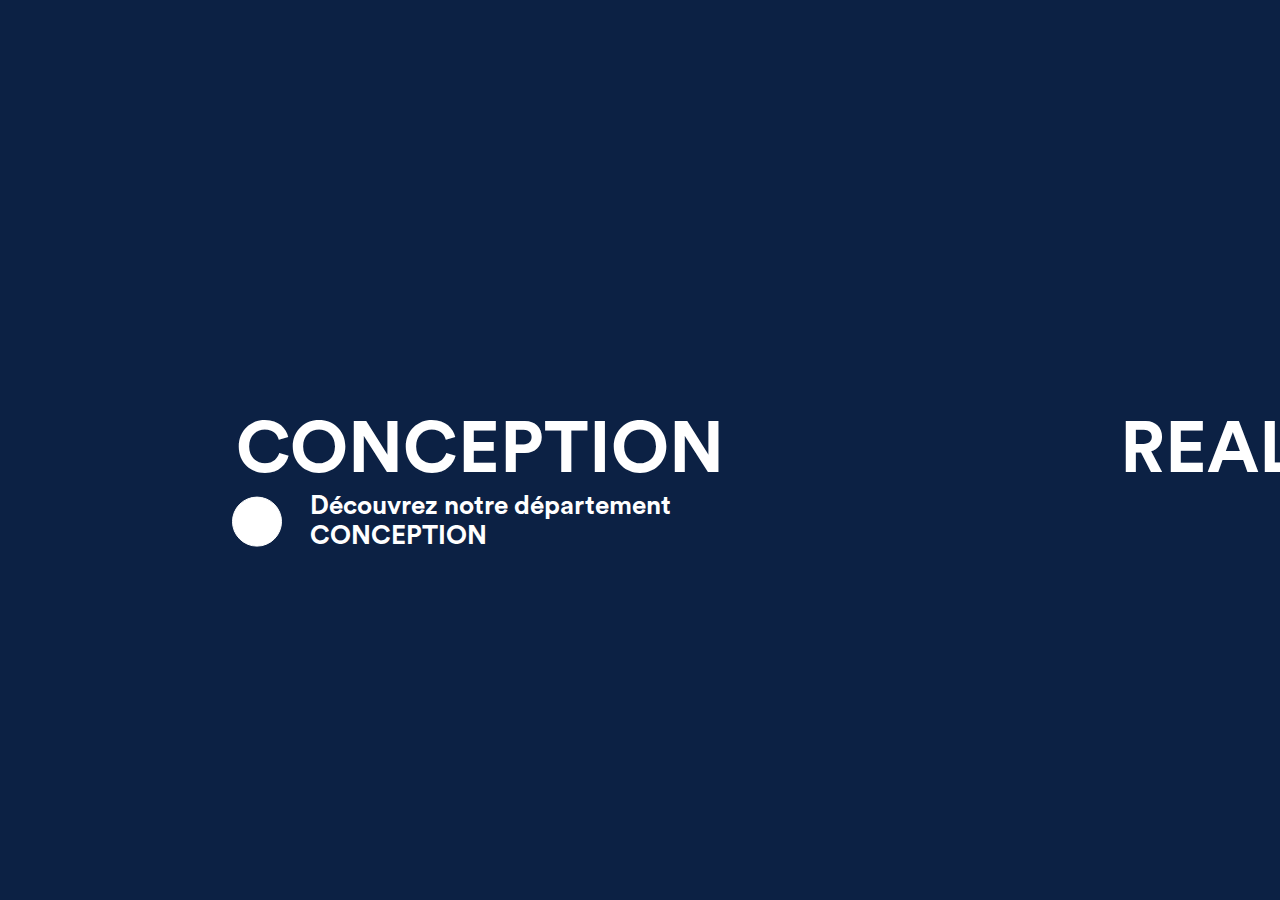
==== slider.html @ d29aced1 "Slider has added" ====
<!DOCTYPE html>
<html lang="en">
<head>
	<meta charset="UTF-8">
	<title>Slider</title>
	<link rel="stylesheet" href="styles/normalize.css">
  <link rel="stylesheet" href="styles/slick.min.css">
	<link rel="stylesheet" href="styles/style.css">
</head>
<body>
	<!-- <header class="header">
		<nav class="header__navbar">
			<a href="#" class="header__logo">Logo</a>
			<ul class="header__nav-menu">
				<li class="header__menu-item">
					<a href="#" class="header__lang-page" hreflang="en" title="english version">En</a>
				</li>

				<li class="header__menu-item">
					<a href="#" class="header__search" title="search"></a>
				</li>

				<li class="header__menu-item">
					<button class="header__menu-btn"></button>
				</li>
			</ul>
		</nav>
	</header> -->
	
	<main class="main">
		<section class="slider">
			<div class="slider__container">
				<a href="#" class="slider__slide slider__slide-left">
					<figure class="slider__slide-img slider__slide-img-left"></figure>
					<header class="slider__slide-header">
						<h2 class="slider__slide-title">Conception</h2>
						<p class="slider__slide-desc--dt">Découvrez notre département <span class="slider__slide-desc--ttu">Conception</span></p>
					</header>
				</a>

				<a href="#" class="slider__slide slider__slide-right">
					<figure class="slider__slide-img slider__slide-img-right"></figure>
					<header class="slider__slide-header">
						<h2 class="slider__slide-title">Realisation</h2>
						<p class="slider__slide-desc--dt">Découvrez notre département <span class="slider__slide-desc--ttu">Realisation</span></p>
					</header>			
				</a>
				<div class="after-separator"></div>
				<p class="slider__description">Nous concevons et réalisons <span class="slider__inner-bold">vos espaces professionnels </span>partout en France</p>
			</div>

			<div class="mobile-slider">
				<div class="mobile-slider__container" style="visibility: hidden">
					<a href="#" class="slider__slide absolute">
						<header class="mobile-slider__slide-header slider__slide--top">
							<h2 class="slider__slide-title slider__slide-title--top">Conception</h2>
						</header>
					</a>

					<a href="#" class="slider__slide">
						<header class="mobile-slider__slide-header slider__slide--bottom">
							<h2 class="slider__slide-title slider__slide-title--bottom">Realisation</h2>
						</header>			
					</a>
				</div>

				<div class="mobile-slider__active-slider" style="position: absolute;">
					<a href="#" class="slider__slide">
						<figure class="mobile-slider__slide-img slider__slide-img-left"></figure>
						<header class="mobile-slider__slide-header">
							<h2 class="slider__slide-title">Conception</h2>
							<p class="slider__slide-desc">Découvrez notre département <span class="slider__slide-desc--ttu">CONCEPTION</span></p>
						</header>
					</a>

					<a href="#" class="slider__slide">
						<figure class="mobile-slider__slide-img slider__slide-img-right"></figure>
						<header class="mobile-slider__slide-header">
							<h2 class="slider__slide-title">REALISATION</h2>
							<p class="slider__slide-desc">Découvrez notre département <span class="slider__slide-desc--ttu">REALISATION</span></p>
						</header>
					</a>

					<ul class="mobile-slider__navigation">
						<li class="mobile-slider__nav-list-item">
							<button class="mobile-slider__nav-btn"></button>
						</li>
						<li class="mobile-slider__nav-list-item">
							<button class="mobile-slider__nav-btn mobile-slider__nav-btn--active"></button>
						</li>
					</ul>
				</div>
			</div>
		</section>
	</main>

  <script src="https://ajax.googleapis.com/ajax/libs/jquery/3.4.1/jquery.min.js"></script> 
  <script src="scripts/slick.min.js"></script> 
	<script src="scripts/slider.js"></script>
</body>
</html>
---- styles/style.css ----
html {
	box-sizing: border-box;
}

*, *::before, *::after {
	box-sizing: inherit;
}

body {
	margin: 0;
	padding: 0;
	font-family: 'Circular';
}

@font-face {
	font-family: 'Circular';
	src:url(../fonts/CircularStd-Bold.otf);
}

.header {
	z-index: 999;
}

.slider {
	height: 100vh;
	background-color: #0C2144;
	position: absolute;
	top: 0;
	left: 0;
	right: 0;
	z-index: -999;
}

.slider__slide {
	display: block;
	color: #fff;
	text-decoration: none;
	height: 100vh;
	display: flex;
	justify-content: center;
	align-items: center;
	flex-basis: 50%;
	transition: ease-in .5s;
	position: relative;
}

.slider__container {
	display: flex;
	justify-content: center;
	align-items: center;
	padding: 0;
}

.slider__slide:hover {
	flex-basis: 150%;
	transition: ease-in .5s; 
}

.slider__slide {
	overflow: hidden;
}

.slider__slide-header {
	position: absolute;
	width: 100%;
	text-align: center;
	top: 50%;
	left: 50%;
	transform: translate(-50%, -50%);
	font-weight : bold;
	color : #fff;
}

.slider__slide-title {
	margin: 0;
	font-size : 72px;
	text-transform : uppercase;
}

.after-separator::after {
	content: '';
	display: block;
	top: 50%;
	right: 50%;
	position: absolute;
	height: 150px;
	width: 2px;
	transform: translate(-50%, -50%);
	background-color: #fff;
	transition: height ease-in 1s;
}

.slider__slide:hover ~ .after-separator::after {
	height: 0;
	opacity: 0;
	/*transition: height ease-in .3s;*/
}

.slider__slide-img {
	width: 100%;
	height: 100%;
	margin: 0;
	opacity: 0;
	transition: ease-in .3s;
}

.slider__slide .slider__slide-img:hover {
	opacity: 1 !important;
	transition: ease-in .3s;
}

.slider__slide-img-left {
	background: url(../images/image-1.png) no-repeat center;
	background-size: cover;
}

.slider__slide-img-right {
	background: url(../images/image-2.png) no-repeat center;
	background-size: cover;
}

.slider__description {
	position: absolute;
	bottom: 30px;
	text-align: center;
	left: 50%;
	transform: translate(-50%, 0);
	color: #fff;
	width: 100%;
	font-size: 21px;
}

.slider__inner-bold {
	font-weight: 900;
}

.mobile-slider {
	display: none;
}

.slider__slide-desc--dt {
	position: absolute;
	left: 50%;
	width: 100%;
	transform: translate(-50%, 0);
	opacity: 0;
	transition: ease-in .3s;
	width: 500px;
	text-align: start;
	font-size: 26px;
	margin: 0;
	padding-left: 80px;
}

.slider__slide-desc--dt span {
	text-transform: uppercase;
}

.slider__slide-desc--dt::before {
		content: '';
		display: flex;
		justify-content: center;
		align-items: center;
		width: 50px;
		height: 50px;
		border: 1px solid #fff;
		border-radius: 50%;
		background-color: #fff;
		position: absolute;
		left: 2px;
		top: 5px;
		padding: 10px;
	}

	.slider__slide-left .slider__slide-header .slider__slide-desc--dt::before {
		content: url(../images/slider-ico-1.svg);
	}

	.slider__slide-right .slider__slide-header .slider__slide-desc--dt::before {
		content: url(../images/slider-ico-2.svg);
	}

.slider__slide:hover .slider__slide-desc--dt {
	opacity: 1;
	animation: toTop .8s;
	transition: ease-in .3s;
}

@keyframes toTop {
	from {opacity: 0; bottom: -300px;}
	25% {opacity: 0.05; bottom: -250px;}
	50% {opacity: 0.1; bottom: -200px;}
	75% {opacity: 0.25; bottom: -175px;}
	90% {opacity: 0.5; bottom: -100px;} 
	to {opacity: 1; bottom: -50px;}
}

.slider__description {
	opacity: 1;
	transition: ease-in .3s;
}

.slider__slide:hover ~ .slider__description {
	opacity: 0;
	transition: ease-in .3s;
	animation: toBottom .8s;
}

@keyframes toBottom {
	from {opacity: 1; bottom: 30px;}
	25% {opacity: 0.5; bottom: 20px;}
	50% {opacity: 0.25; bottom: 0;}
	75% {opacity: 0.1; bottom: -5px;}
	90% {opacity: 0.03; bottom: -10px;} 
	to {opacity: 0; bottom: -20px;}
}

@media screen and (max-width: 1200px) {
	.slider__container {
		display: none;
	}

	.mobile-slider {
		display: flex;
		/*flex-direction: column;*/
		/*width: 100%;*/
		height: 100%;
		/*padding: 20em 0;*/
	}

	.mobile-slider__container {
		width: 100%;
		height: 100%;
		display: flex;
		flex-direction: column;
		justify-content: center;
		align-items: center;
		/*padding: 50% 0;*/
	}

	.slider__slide {
    display: flex !important;
		flex-basis: auto;
		position: relative;
		width: 100%;
		height: 100vh !important;
	}

	.slider__slide--top {
		/*margin-top: 50%;*/
		position: absolute;
		top: 85%;
		transform: translate(0, -70%);
	}

	.slider__slide--bottom {
		/*margin-bottom: 50%;*/
		position: absolute;
		bottom: 85%;
		transform: translate(0, 70%);
	}

	.slider__slide:hover {
		flex-basis: auto;
	}
	

	.mobile-slider__slide-header {
		text-align: center;
		color: #fff;
		width: 760px;
	}

	.slider__slide-title {
		font-size: 6em;
		text-transform: uppercase;
		font-weight: 900;

	}

	.slider__slide-desc {
		font-size: 41px;
		text-align: start;
		padding-left: 135px;
		margin: 0;
		position: relative;
	}

	.slider__slide-desc span {
		text-transform: uppercase;
	}

	.slider__slide-desc::before {
		content: '';
		display: flex;
		justify-content: center;
		align-items: center;
		width: 50px;
		height: 50px;
		border: 1px solid #fff;
		border-radius: 50%;
		background-color: #fff;
		position: absolute;
		left: 55px;
		top: 18px;
		padding: 10px;
	}

	.slider__slide-img-left ~ .mobile-slider__slide-header .slider__slide-desc::before {
		content: url(../images/slider-ico-1.svg);
	}

	.slider__slide-img-right ~ .mobile-slider__slide-header .slider__slide-desc::before {
		content: url(../images/slider-ico-2.svg);
	}

	.slider__slide:first-child::after {
		content: '';
		position: absolute;
		bottom: 0;
		width: 80px;
		height: 2px;
		background-color: #fff;
	}

	.mobile-slider__active-slider,
	.mobile-slider__active-slider 
	.slider__slide {
		width: 100%;
		height: 100%;
		position: relative;
	}

	.mobile-slider__active-slider 
	.slider__slide::after {
		content: none;
	}

	.mobile-slider__active-slider 
	.slider__slide 
	.mobile-slider__slide-img {
		width: 100%;
		height: 100%;
		margin: 0;
		z-index: -999;
		width: 100%;
		position: absolute;
	}

	.mobile-slider__navigation {
		position: absolute;
		bottom: 20px;
		left: 50%;
		transform: translate(-50%, 0);
		margin: 0;
		padding: 0;
		display: flex;
	}

	.mobile-slider__nav-list-item {
		list-style-type: none;
		margin-right: 10px;
	}

	.mobile-slider__nav-btn {
		border: 1px solid #c4c4c4;
		background-color: #c4c4c4;
		width: 50px;
		cursor: pointer;
		height: 5px;
	}

	.mobile-slider__nav-btn--active {
		border: 1px solid #fff;	
		background-color: #fff;
	}

	.slider__slide--active {
		display: flex;
	}

	.slider__slide--hidden {
		display: none;
	}

}

@media screen and (max-width: 768px) {
	.mobile-slider__slide-header {
		width: 570px;
	}

	.slider__slide-title {
		font-size: 5em;
	}

	.slider__slide-desc {
		font-size: 30px;
		padding-left: 115px;
	}

	.slider__slide-desc::before {
		left: 15px;
		top: 8px;
	}
}

@media screen and (max-width: 576px) {
	.mobile-slider__slide-header {
		width: 480px;
	}

	.slider__slide-title {
		font-size: 4em;
	}

	.slider__slide-desc {
		font-size: 24px;
		padding-left: 100px;
	}

	.slider__slide-desc::before {
		width: 40px;
		height: 40px;
		left: 23px;
		top: 7px;
	}

	.slider__slide--top {
		top: 92%;
	}

	.slider__slide--bottom {
		bottom: 92%;
	}
}

@media screen and (max-width: 480px) {
	.mobile-slider__slide-header {
		max-width: 320px;
	}

	.slider__slide-title {
		font-size: 2.7em;
	}

	.slider__slide-desc {
		font-size: 16px;
		padding-left: 75px;
	}

	.slider__slide-desc::before {
		width: 30px;
		height: 30px;
		left: 15px;
		top: 4px;
		padding: 5px;
	}
}

/*mobile animation*/
.toBottomHover {
	opacity: 0;
	transition: ease-in .3s;
	animation: toBottomHover .8s;
	position: relative;
}

@keyframes toBottomHover {
	from {opacity: 1; bottom: 0;}
	25% {opacity: 0.6; bottom: -50px;}
	50% {opacity: 0.5; bottom: -100px;}
	75% {opacity: 0.4; bottom: -250px;}
	90% {opacity: 0.15; bottom: -350px;} 
	to {opacity: 0; bottom: -100vh; display: none;}
}

.toLeftHover {
	opacity: 0;
	transition: ease-in .3s;
	animation: toLeftHover .8s;
	position: relative;
}

@keyframes toLeftHover {
	from {opacity: 1; left: 0;}
	25% {opacity: 0.6; left: -50px;}
	50% {opacity: 0.5; left: -100px;}
	75% {opacity: 0.4; left: -250px;}
	90% {opacity: 0.15; left: -350px;} 
	to {opacity: 0; left: -100vh; display: none;}
}
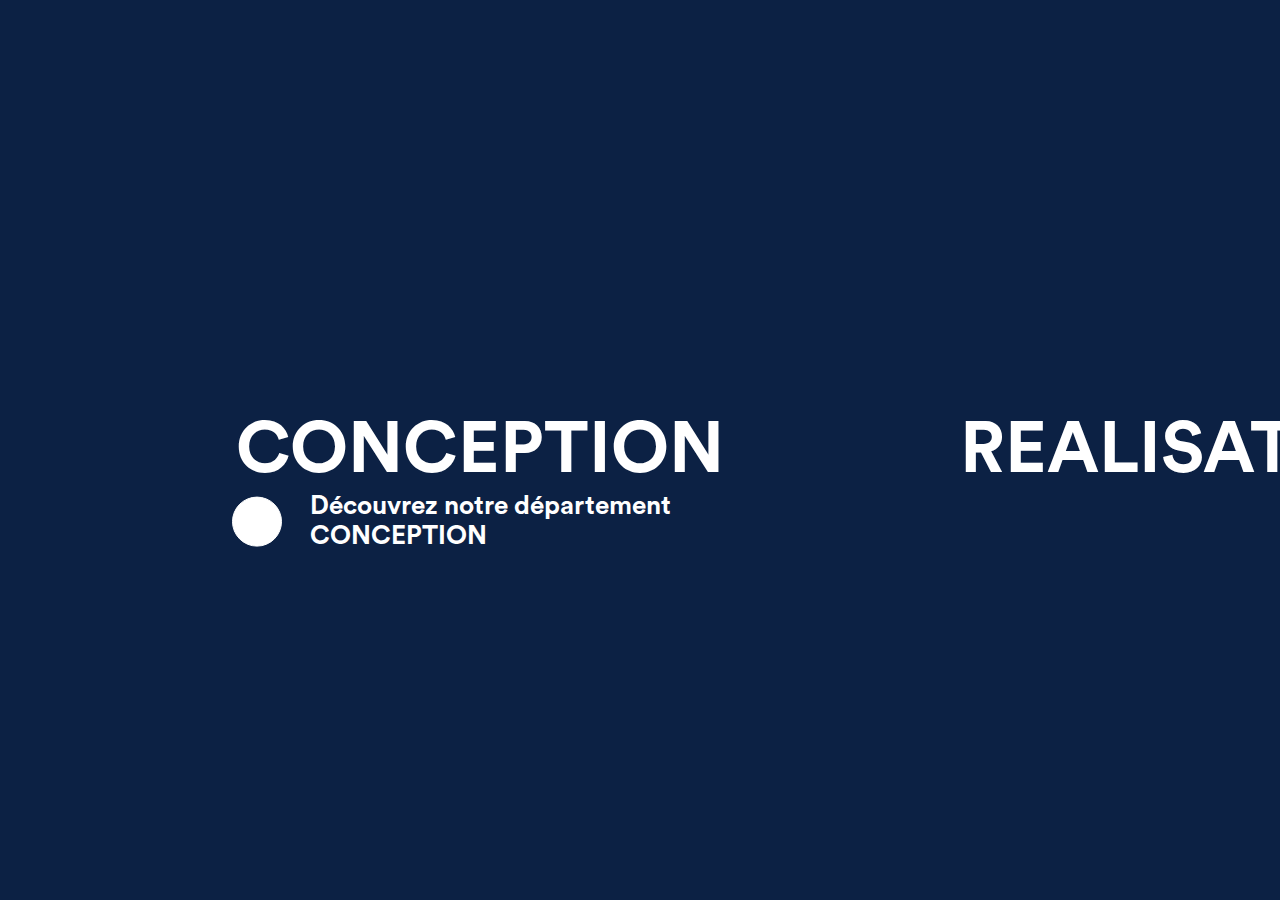
==== commit 15320241: "fixed styles" ====
--- a/slider.html
+++ b/slider.html
@@ -50,7 +50,7 @@
 			</div>
 
 			<div class="mobile-slider">
-				<div class="mobile-slider__container" style="visibility: hidden">
+				<div class="mobile-slider__container" style="visibility: visible;">
 					<a href="#" class="slider__slide absolute">
 						<header class="mobile-slider__slide-header slider__slide--top">
 							<h2 class="slider__slide-title slider__slide-title--top">Conception</h2>
@@ -64,7 +64,7 @@
 					</a>
 				</div>
 
-				<div class="mobile-slider__active-slider" style="position: absolute;">
+				<div class="mobile-slider__active-slider" style="position: absolute; opacity: 0.1; z-index: -999;">
 					<a href="#" class="slider__slide">
 						<figure class="mobile-slider__slide-img slider__slide-img-left"></figure>
 						<header class="mobile-slider__slide-header">
@@ -80,15 +80,6 @@
 							<p class="slider__slide-desc">Découvrez notre département <span class="slider__slide-desc--ttu">REALISATION</span></p>
 						</header>
 					</a>
-
-					<ul class="mobile-slider__navigation">
-						<li class="mobile-slider__nav-list-item">
-							<button class="mobile-slider__nav-btn"></button>
-						</li>
-						<li class="mobile-slider__nav-list-item">
-							<button class="mobile-slider__nav-btn mobile-slider__nav-btn--active"></button>
-						</li>
-					</ul>
 				</div>
 			</div>
 		</section>
--- a/styles/style.css
+++ b/styles/style.css
@@ -244,6 +244,7 @@
 		position: relative;
 		width: 100%;
 		height: 100vh !important;
+		overflow: visible;
 	}
 
 	.slider__slide--top {
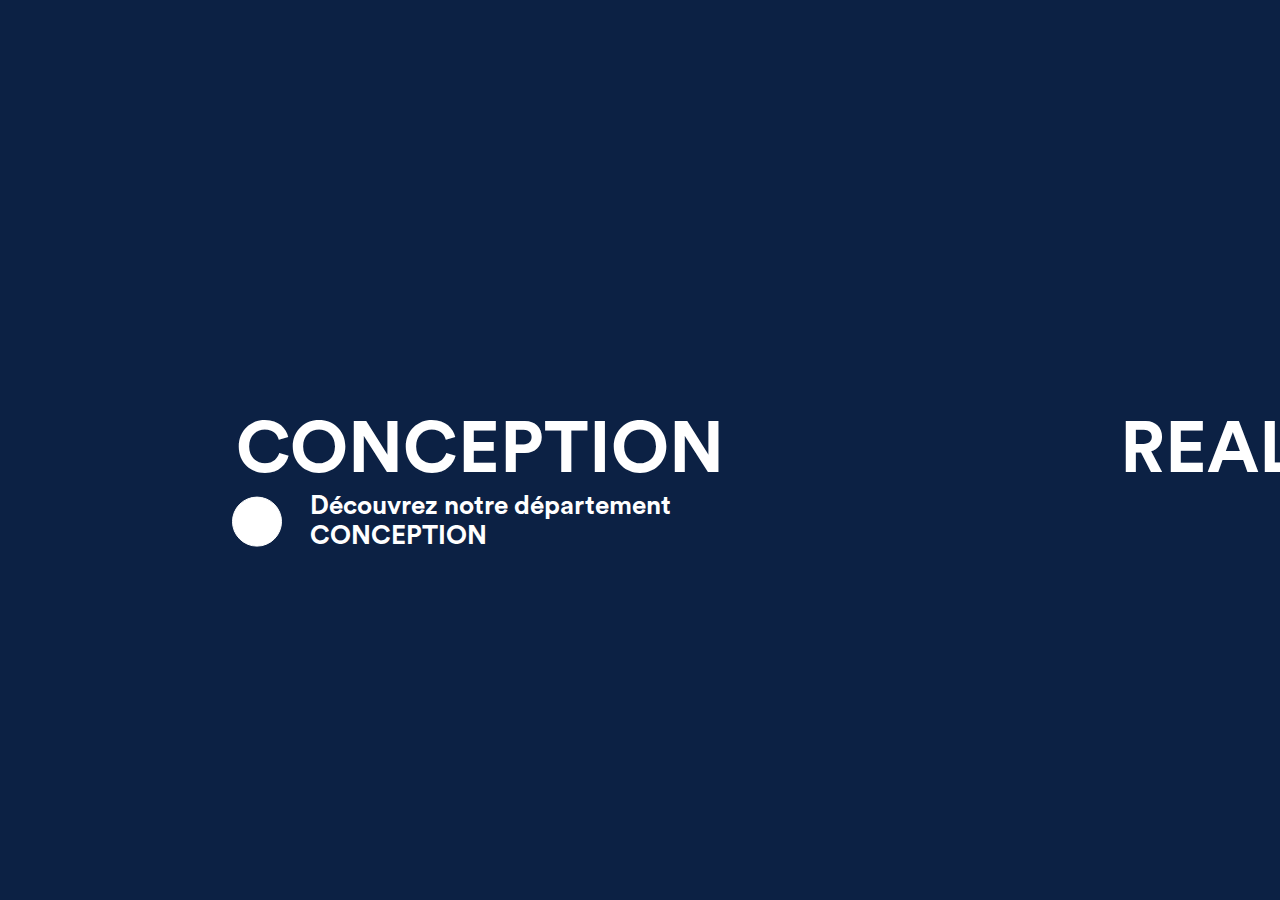
==== commit 9cc0cc35: "JS Structure has modified" ====
--- a/slider.html
+++ b/slider.html
@@ -50,7 +50,7 @@
 			</div>
 
 			<div class="mobile-slider">
-				<div class="mobile-slider__container" style="visibility: visible;">
+				<div class="mobile-slider__container" style="visibility: hidden">
 					<a href="#" class="slider__slide absolute">
 						<header class="mobile-slider__slide-header slider__slide--top">
 							<h2 class="slider__slide-title slider__slide-title--top">Conception</h2>
@@ -64,7 +64,7 @@
 					</a>
 				</div>
 
-				<div class="mobile-slider__active-slider" style="position: absolute; opacity: 0.1; z-index: -999;">
+				<div class="mobile-slider__active-slider" style="position: absolute;">
 					<a href="#" class="slider__slide">
 						<figure class="mobile-slider__slide-img slider__slide-img-left"></figure>
 						<header class="mobile-slider__slide-header">
--- a/styles/style.css
+++ b/styles/style.css
@@ -244,7 +244,6 @@
 		position: relative;
 		width: 100%;
 		height: 100vh !important;
-		overflow: visible;
 	}
 
 	.slider__slide--top {
@@ -348,7 +347,8 @@
 		position: absolute;
 	}
 
-	.mobile-slider__navigation {
+	.mobile-slider__navigation,
+  .slick-dots {
 		position: absolute;
 		bottom: 20px;
 		left: 50%;
@@ -358,20 +358,24 @@
 		display: flex;
 	}
 
-	.mobile-slider__nav-list-item {
+	.mobile-slider__nav-list-item,
+  .slick-dots li {
 		list-style-type: none;
 		margin-right: 10px;
 	}
 
-	.mobile-slider__nav-btn {
+	.mobile-slider__nav-btn,
+  .slick-dots button {
 		border: 1px solid #c4c4c4;
 		background-color: #c4c4c4;
 		width: 50px;
 		cursor: pointer;
 		height: 5px;
-	}
-
-	.mobile-slider__nav-btn--active {
+    font-size: 0;
+	}
+
+	.mobile-slider__nav-btn--active,
+  .slick-dots .slick-active button {
 		border: 1px solid #fff;	
 		background-color: #fff;
 	}
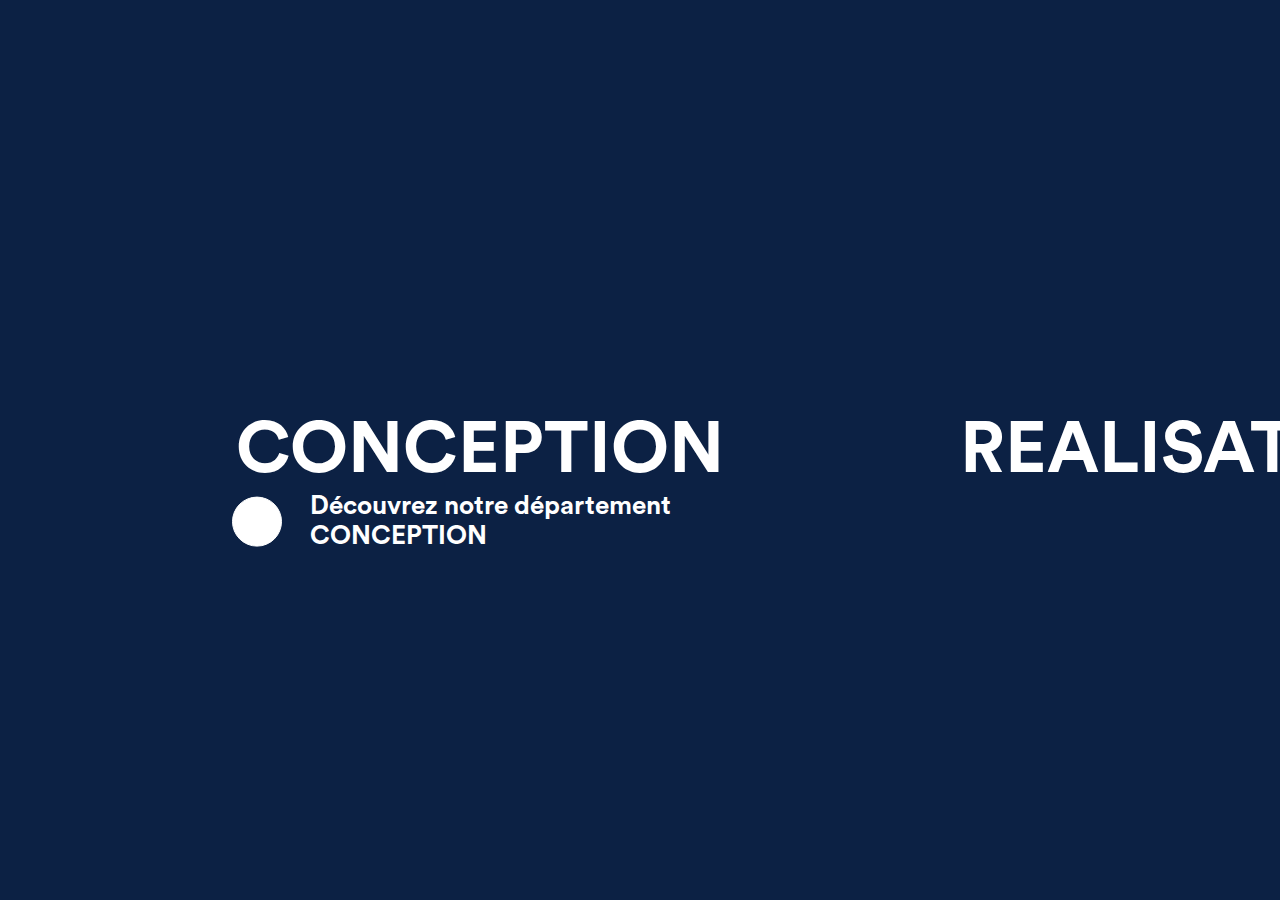
==== commit 4f20d5a8: "fixed styles 2.0" ====
--- a/slider.html
+++ b/slider.html
@@ -50,7 +50,7 @@
 			</div>
 
 			<div class="mobile-slider">
-				<div class="mobile-slider__container" style="visibility: hidden">
+				<div class="mobile-slider__container" style="visibility: hidden;">
 					<a href="#" class="slider__slide absolute">
 						<header class="mobile-slider__slide-header slider__slide--top">
 							<h2 class="slider__slide-title slider__slide-title--top">Conception</h2>
@@ -64,12 +64,12 @@
 					</a>
 				</div>
 
-				<div class="mobile-slider__active-slider" style="position: absolute;">
+				<div class="mobile-slider__active-slider" style="position: absolute; opacity: 1; z-index: 999;">
 					<a href="#" class="slider__slide">
 						<figure class="mobile-slider__slide-img slider__slide-img-left"></figure>
 						<header class="mobile-slider__slide-header">
 							<h2 class="slider__slide-title">Conception</h2>
-							<p class="slider__slide-desc">Découvrez notre département <span class="slider__slide-desc--ttu">CONCEPTION</span></p>
+							<p class="slider__slide-desc animation-desc">Découvrez notre département <span class="slider__slide-desc--ttu">CONCEPTION</span></p>
 						</header>
 					</a>
 
--- a/styles/style.css
+++ b/styles/style.css
@@ -212,7 +212,7 @@
 	50% {opacity: 0.25; bottom: 0;}
 	75% {opacity: 0.1; bottom: -5px;}
 	90% {opacity: 0.03; bottom: -10px;} 
-	to {opacity: 0; bottom: -20px;}
+	to {opacity: 0; bottom: -20px; display: none;}
 }
 
 @media screen and (max-width: 1200px) {
@@ -244,6 +244,7 @@
 		position: relative;
 		width: 100%;
 		height: 100vh !important;
+		overflow: visible;
 	}
 
 	.slider__slide--top {
@@ -494,4 +495,19 @@
 	75% {opacity: 0.4; left: -250px;}
 	90% {opacity: 0.15; left: -350px;} 
 	to {opacity: 0; left: -100vh; display: none;}
+}
+
+.mobile-slider__slide-header .animation-desc {
+	opacity: 1;
+	animation: toTopOnClick .8s;
+	transition: ease-in .3s;
+}
+
+@keyframes toTopOnClick {
+	from {opacity: 0; bottom: -300px;}
+	25% {opacity: 0.05; bottom: -250px;}
+	50% {opacity: 0.1; bottom: -200px;}
+	75% {opacity: 0.25; bottom: -175px;}
+	90% {opacity: 0.5; bottom: -100px;} 
+	to {opacity: 1; bottom: -50px;}
 }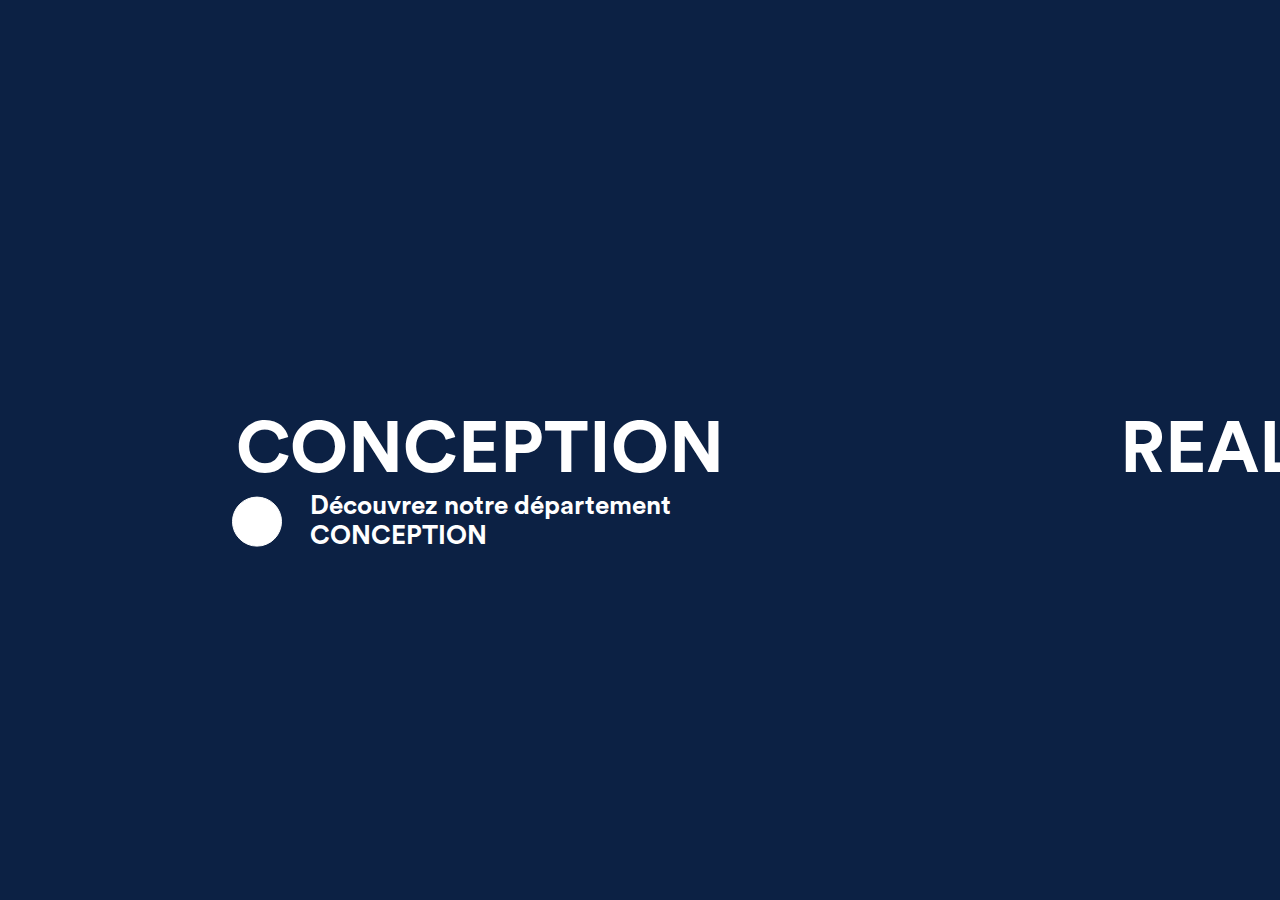
==== commit e2e88e0c: "Transition for slider p added" ====
--- a/slider.html
+++ b/slider.html
@@ -50,7 +50,7 @@
 			</div>
 
 			<div class="mobile-slider">
-				<div class="mobile-slider__container" style="visibility: hidden;">
+				<div class="mobile-slider__container">
 					<a href="#" class="slider__slide absolute">
 						<header class="mobile-slider__slide-header slider__slide--top">
 							<h2 class="slider__slide-title slider__slide-title--top">Conception</h2>
@@ -64,12 +64,12 @@
 					</a>
 				</div>
 
-				<div class="mobile-slider__active-slider" style="position: absolute; opacity: 1; z-index: 999;">
+				<div class="mobile-slider__active-slider slider-hidden" style="overflow: hidden;">
 					<a href="#" class="slider__slide">
 						<figure class="mobile-slider__slide-img slider__slide-img-left"></figure>
 						<header class="mobile-slider__slide-header">
 							<h2 class="slider__slide-title">Conception</h2>
-							<p class="slider__slide-desc animation-desc">Découvrez notre département <span class="slider__slide-desc--ttu">CONCEPTION</span></p>
+							<p class="slider__slide-desc first-desc">Découvrez notre département <span class="slider__slide-desc--ttu">CONCEPTION</span></p>
 						</header>
 					</a>
 
@@ -77,7 +77,7 @@
 						<figure class="mobile-slider__slide-img slider__slide-img-right"></figure>
 						<header class="mobile-slider__slide-header">
 							<h2 class="slider__slide-title">REALISATION</h2>
-							<p class="slider__slide-desc">Découvrez notre département <span class="slider__slide-desc--ttu">REALISATION</span></p>
+							<p class="slider__slide-desc second-desc">Découvrez notre département <span class="slider__slide-desc--ttu">REALISATION</span></p>
 						</header>
 					</a>
 				</div>
--- a/styles/style.css
+++ b/styles/style.css
@@ -111,12 +111,12 @@
 
 .slider__slide-img-left {
 	background: url(../images/image-1.png) no-repeat center;
-	background-size: cover;
+	/*background-size: cover;*/
 }
 
 .slider__slide-img-right {
 	background: url(../images/image-2.png) no-repeat center;
-	background-size: cover;
+	/*background-size: cover;*/
 }
 
 .slider__description {
@@ -510,4 +510,25 @@
 	75% {opacity: 0.25; bottom: -175px;}
 	90% {opacity: 0.5; bottom: -100px;} 
 	to {opacity: 1; bottom: -50px;}
+}
+
+.slider-hidden {
+	position: absolute; 
+	opacity: 0; 
+	z-index: -1
+}
+
+.slider-active {
+	opacity: 1;
+	z-index: 1;
+	animation: active .5s;
+}
+
+@keyframes active {
+	from {opacity: 0;}
+	25% {opacity: 0.25;}
+	50% {opacity: 0.5;}
+	75% {opacity: 0.75;}
+	90% {opacity: 0.9;} 
+	to {opacity: 1;}
 }